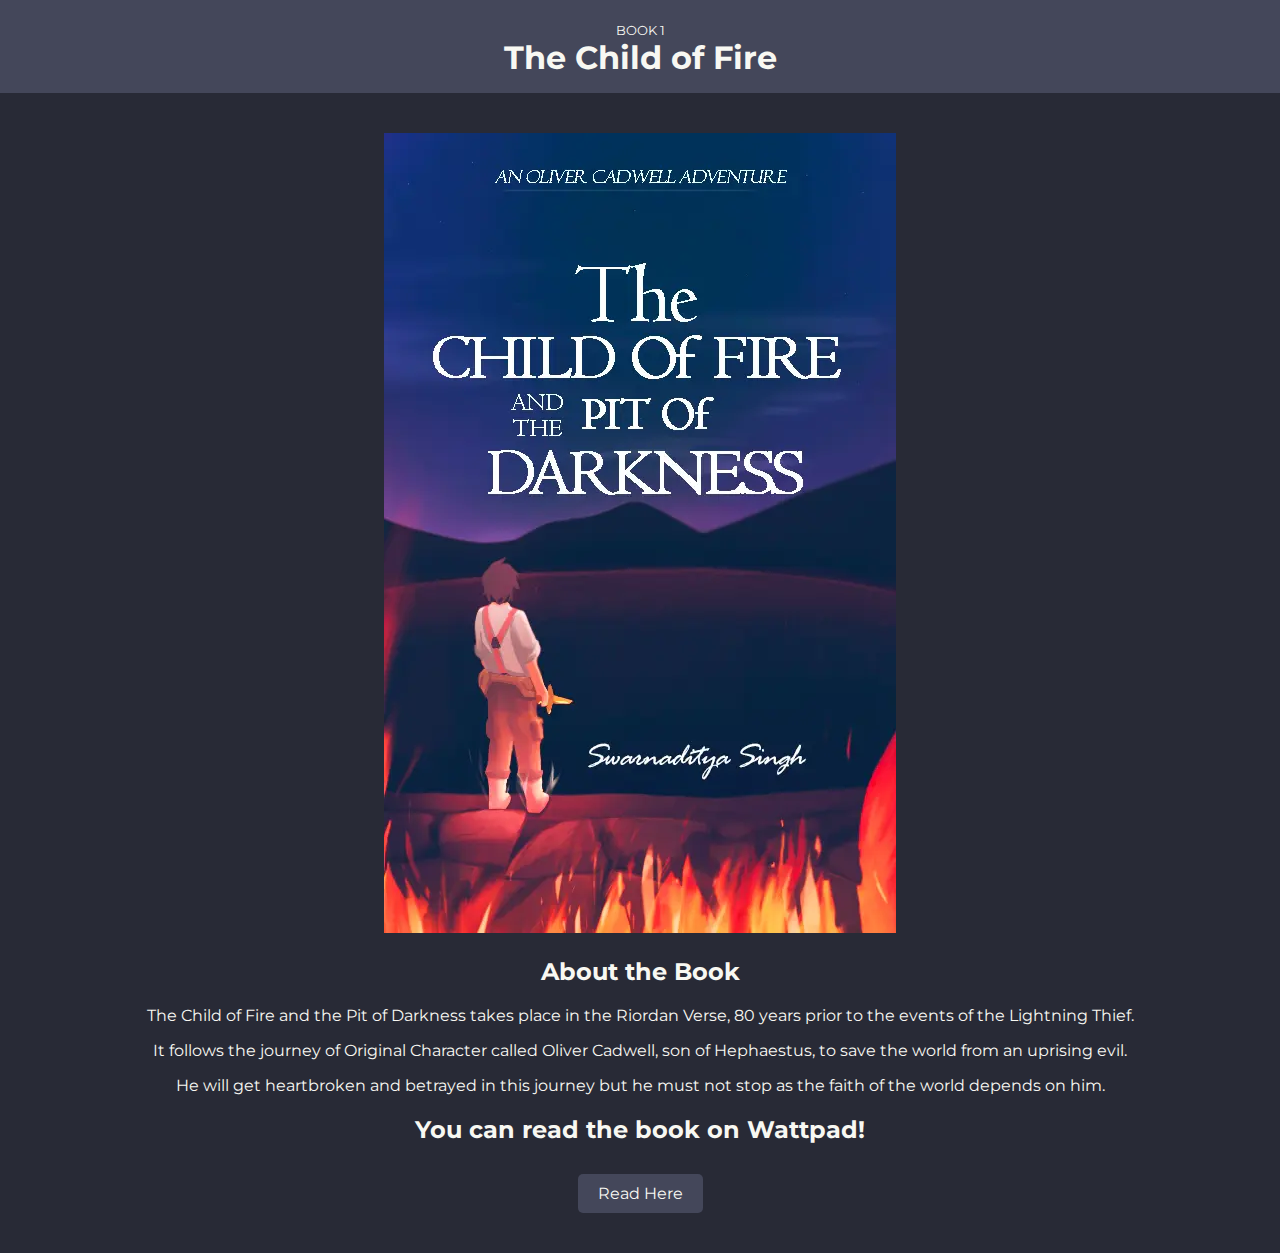
==== the-pit-of-darkness/index.html @ b05c4908 "source added" ====
<!DOCTYPE html>
<html lang="en">
<head>
    <meta charset="UTF-8">
    <meta name="viewport" content="width=device-width, initial-scale=1.0">
    <meta name="description" content="Seventeen-year-old Oliver Cadwell is on the most dangerous quest of his life. With the help of his best friends, a son of Athena and a daughter of Aphrodite, Oliver must journey across the United States to save the world. Along the way, he must face a host" />
    <meta name="robots" content="max-image-preview:large" />
    <meta property="og:locale" content="en_US" />
    <meta property="og:site_name" content="Swarnaditya Singh | Welcome to the Online World of Swarnaditya Singh" />
    <meta property="og:type" content="article" />
    <meta property="og:title" content="The Pit of Darkness | Swarnaditya Singh" />
    <meta name="og:description" content="Seventeen-year-old Oliver Cadwell is on the most dangerous quest of his life. With the help of his best friends, a son of Athena and a daughter of Aphrodite, Oliver must journey across the United States to save the world. Along the way, he must face a host" />
    <meta name="twitter:card" content="summary" />
	<meta name="twitter:title" content="The Pit of Darkness | Swarnaditya Singh" />
    <meta name="twitter:description" content="Seventeen-year-old Oliver Cadwell is on the most dangerous quest of his life. With the help of his best friends, a son of Athena and a daughter of Aphrodite, Oliver must journey across the United States to save the world. Along the way, he must face a host" />
    <meta name="google" content="nositelinkssearchbox" />
    <title>The Pit of Darkness | Swarnaditya Singh</title>
    <link rel="stylesheet" href="../css/styles.css">
</head>
<body>
    <header>
        <sub>BOOK 1</sub>
        <h1>The Child of Fire</h1>
    </header>
    <main>
        <section class="banner">
            <img src="../images/banner.webp" alt="The Child of Fire and the Pit of Darkness">
        </section>
        <section class="about-book">
            <h2>About the Book</h2>
            <p>The Child of Fire and the Pit of Darkness takes place in the Riordan Verse, 80 years prior to the events of the Lightning Thief.</p>
            <p>It follows the journey of Original Character called Oliver Cadwell, son of Hephaestus, to save the world from an uprising evil.</p>
            <p>He will get heartbroken and betrayed in this journey but he must not stop as the faith of the world depends on him.</p>
        </section>
        <section class="call-to-action">
            <h2>You can read the book on Wattpad!</h2>
            <a href="https://www.wattpad.com/story/372679312-the-child-of-fire-and-the-pit-of-darkness" class="btn">Read Here</a>
        </section>
    </main>
        <script src="../js/scripts.js"></script>
</body>
</html>
---- css/styles.css ----
@import url('https://fonts.googleapis.com/css2?family=Montserrat:wght@400;700&display=swap');

body {
    font-family: 'Montserrat', sans-serif;
    margin: 0;
    padding: 0;
    background-color: #282a36;
    color: #f8f8f2;
    display: flex;
    flex-direction: column;
    align-items: center;
    justify-content: center;
    min-height: 100vh;
}

header {
    background-color: #44475a;
    color: #f8f8f2;
    padding: 1em 0;
    text-align: center;
    width: 100%;
}

header h1 {
    margin: 0;
}

nav ul {
    list-style: none;
    padding: 0;
}

nav ul li {
    display: inline;
    margin: 0 10px;
}

nav ul li a {
    color: #bd93f9;
    text-decoration: none;
}

main {
    padding: 20px;
    text-align: center;
    width: 100%;
}

.banner {
    text-align: center;
    margin: 20px 0;
}

.banner img {
    max-width: 100%;
    height: auto;
}

.banner h2 {
    margin-top: 20px;
}

.about-book, .featured-characters, .call-to-action {
    margin: 20px 0;
}

.btn {
    background-color: #44475a;
    color: #f8f8f2;
    padding: 10px 20px;
    text-decoration: none;
    border-radius: 5px;
    display: inline-block;
    margin-top: 10px;
}

footer {
    background-color: #44475a;
    color: #f8f8f2;
    text-align: center;
    padding: 10px 0;
    width: 100%;
    position: fixed;
    bottom: 0;
}
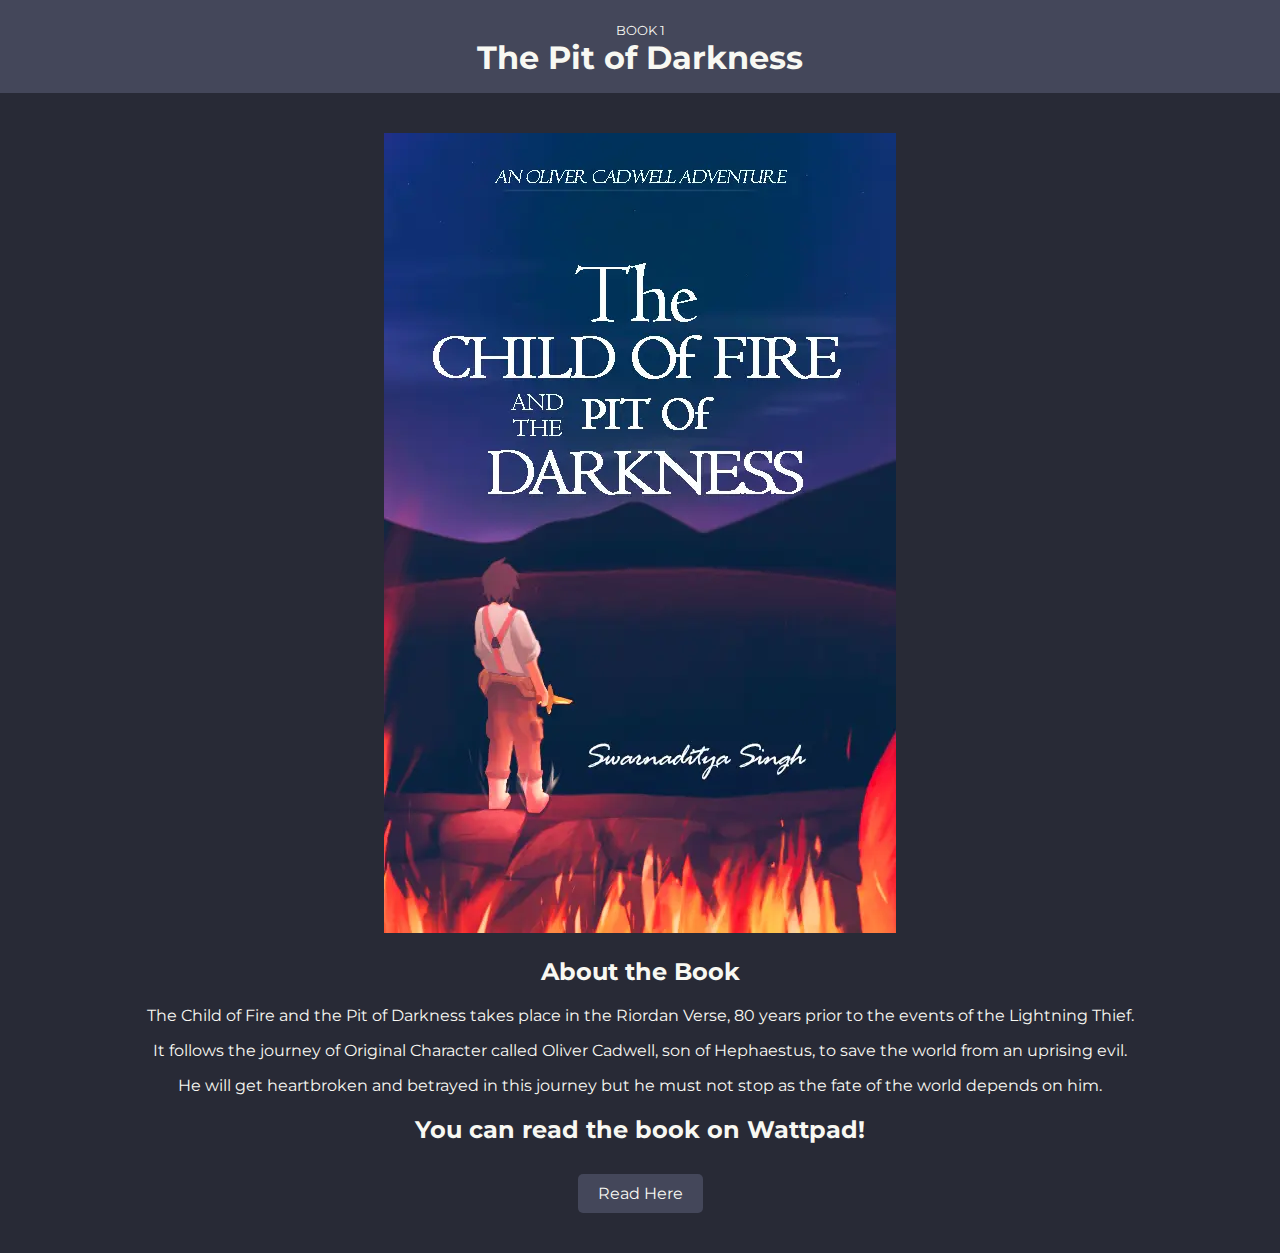
==== commit 3fb4706b: "typo fix" ====
--- a/the-pit-of-darkness/index.html
+++ b/the-pit-of-darkness/index.html
@@ -20,7 +20,7 @@
 <body>
     <header>
         <sub>BOOK 1</sub>
-        <h1>The Child of Fire</h1>
+        <h1>The Pit of Darkness</h1>
     </header>
     <main>
         <section class="banner">
@@ -30,13 +30,13 @@
             <h2>About the Book</h2>
             <p>The Child of Fire and the Pit of Darkness takes place in the Riordan Verse, 80 years prior to the events of the Lightning Thief.</p>
             <p>It follows the journey of Original Character called Oliver Cadwell, son of Hephaestus, to save the world from an uprising evil.</p>
-            <p>He will get heartbroken and betrayed in this journey but he must not stop as the faith of the world depends on him.</p>
+            <p>He will get heartbroken and betrayed in this journey but he must not stop as the fate of the world depends on him.</p>
         </section>
         <section class="call-to-action">
             <h2>You can read the book on Wattpad!</h2>
             <a href="https://www.wattpad.com/story/372679312-the-child-of-fire-and-the-pit-of-darkness" class="btn">Read Here</a>
         </section>
     </main>
-        <script src="../js/scripts.js"></script>
+    <script src="../js/scripts.js"></script>
 </body>
 </html>
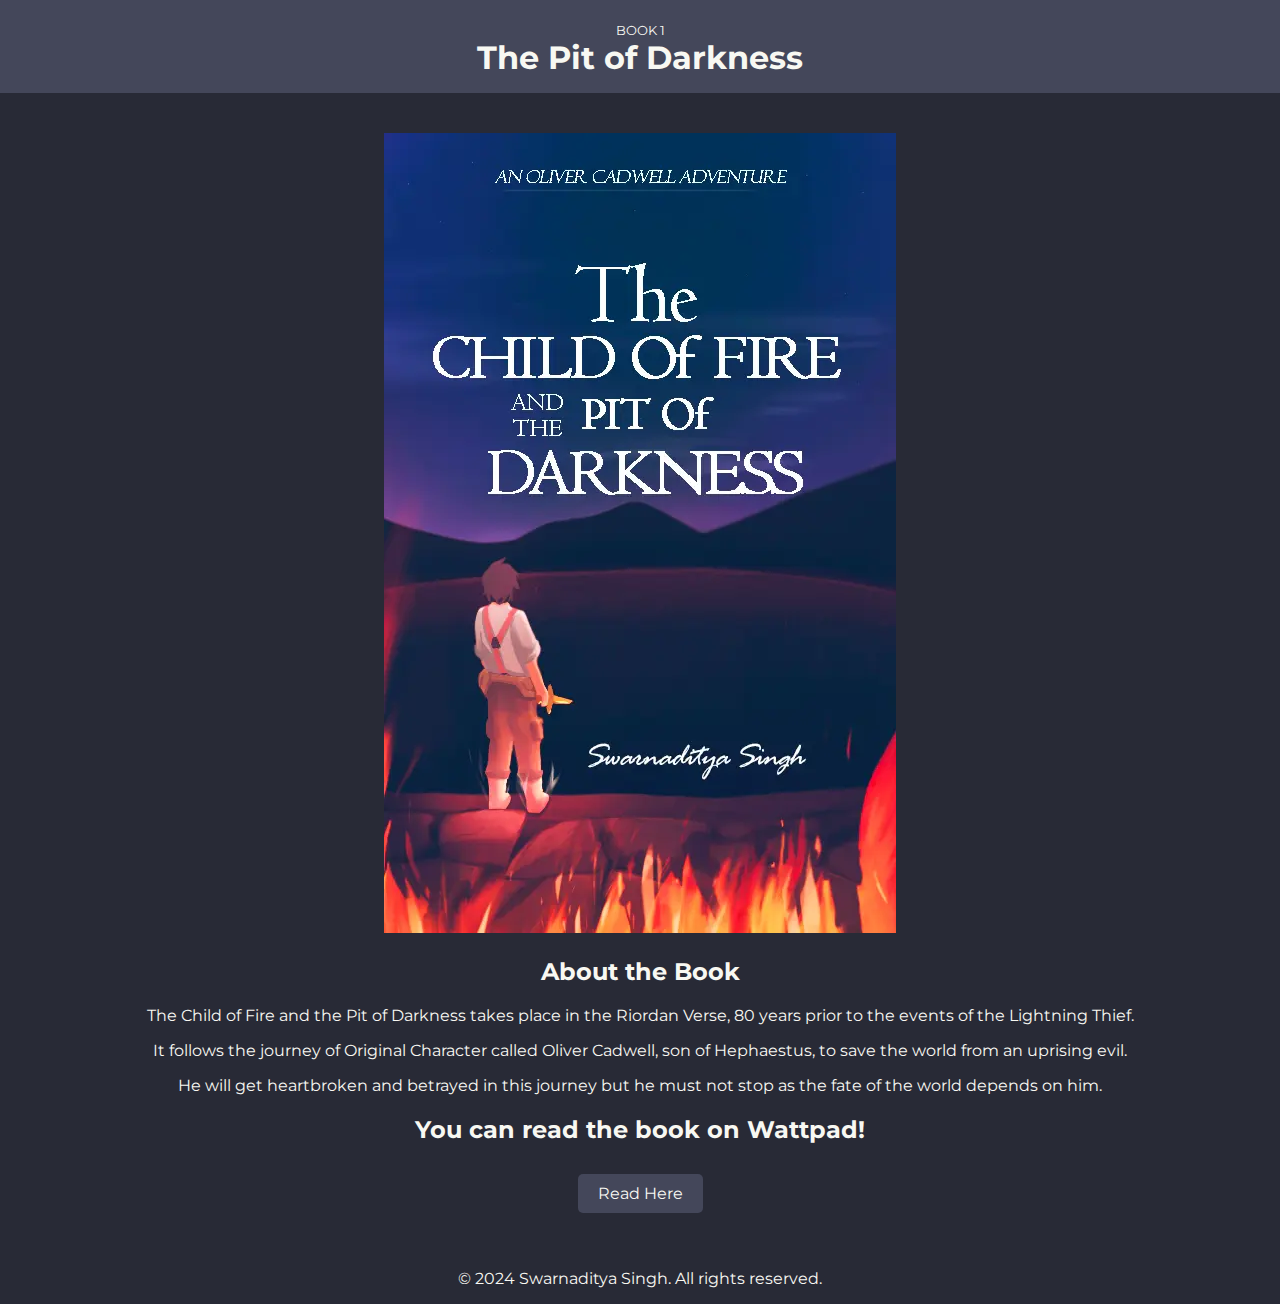
==== commit 0d09fd1d: "css fixed" ====
--- a/the-pit-of-darkness/index.html
+++ b/the-pit-of-darkness/index.html
@@ -38,5 +38,8 @@
         </section>
     </main>
     <script src="../js/scripts.js"></script>
+    <footer>
+        <p>&copy; 2024 Swarnaditya Singh. All rights reserved.</p>
+    </footer>
 </body>
 </html>
--- a/css/styles.css
+++ b/css/styles.css
@@ -75,12 +75,6 @@
 }
 
 footer {
-    background-color: #44475a;
     color: #f8f8f2;
-    text-align: center;
-    padding: 10px 0;
-    width: 100%;
-    position: fixed;
-    bottom: 0;
 }
 
